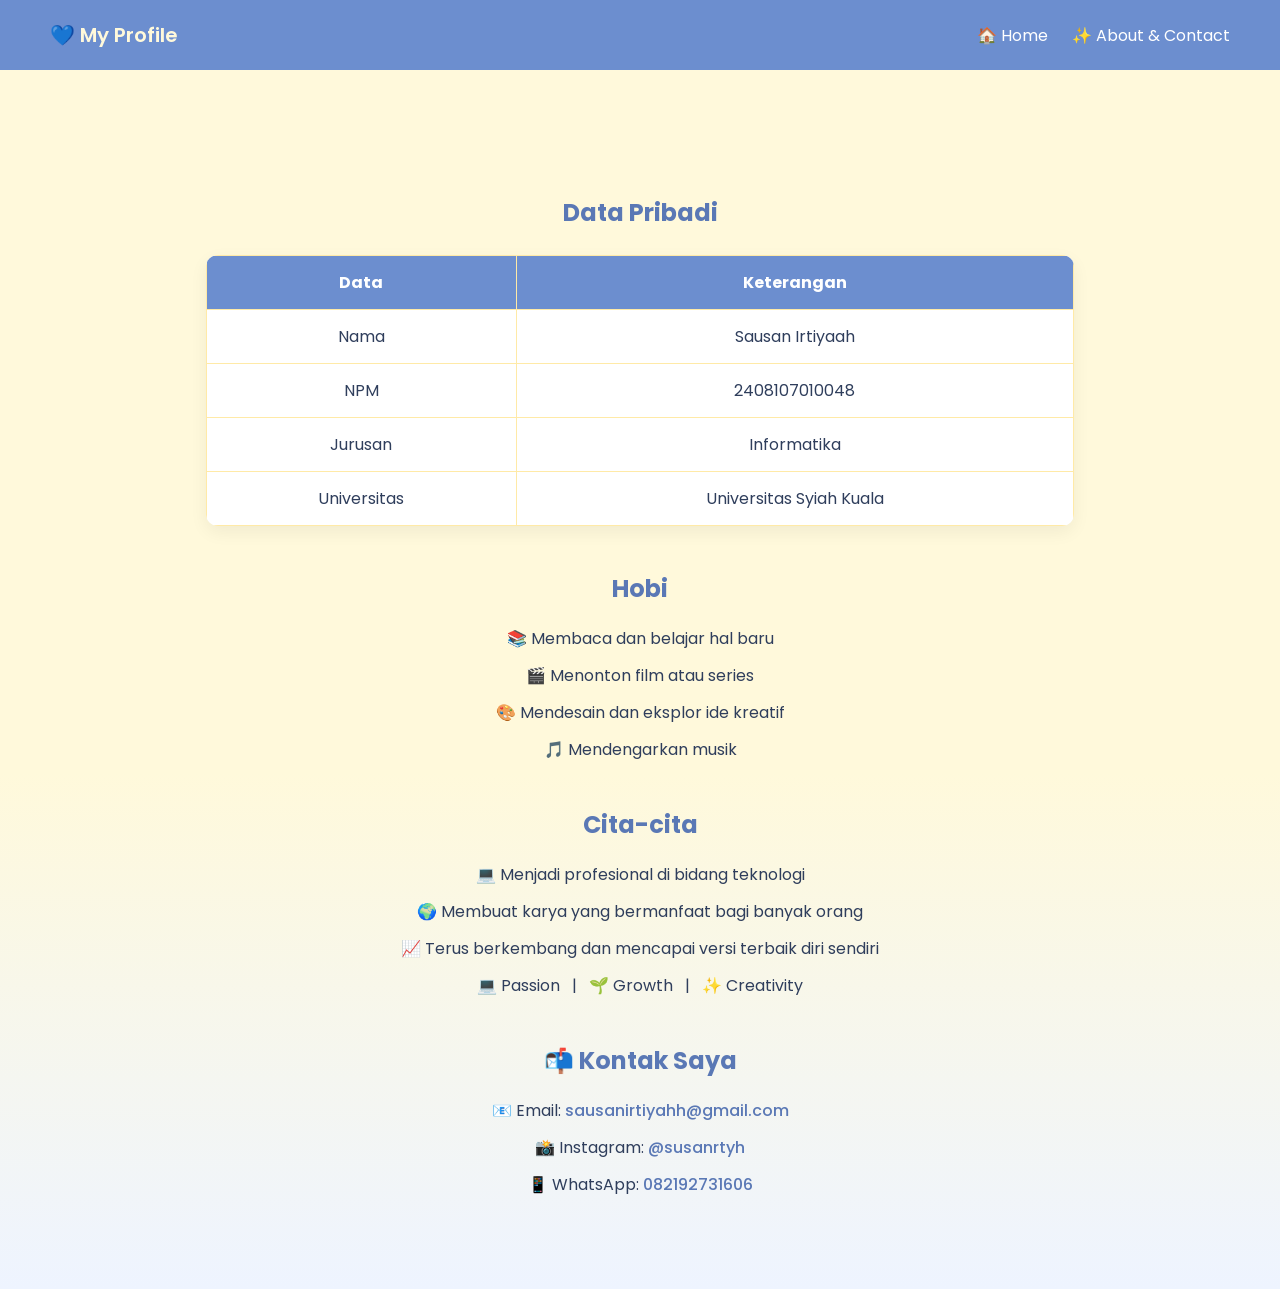
==== about.html @ e15e1859 "Add files via upload" ====
<!DOCTYPE html>
<html>
<head>
    <title>About & Contact - Sausan</title>
    <link rel="stylesheet" href="style.css">

    <!-- Google Font -->
    <link href="https://fonts.googleapis.com/css2?family=Poppins:wght@300;400;600&display=swap" rel="stylesheet">
</head>
<body>

    <nav>
        <div class="logo">💙 My Profile</div>
        <div class="menu">
            <a href="index.html">🏠 Home</a>
            <a href="about.html">✨ About & Contact</a>
        </div>
    </nav>

    <section class="content">

        <h2>Data Pribadi</h2>

        <table>
            <tr>
                <th>Data</th>
                <th>Keterangan</th>
            </tr>
            <tr>
                <td>Nama</td>
                <td>Sausan Irtiyaah</td>
            </tr>
            <tr>
                <td>NPM</td>
                <td>2408107010048</td>
            </tr>
            <tr>
                <td>Jurusan</td>
                <td>Informatika</td>
            </tr>
            <tr>
                <td>Universitas</td>
                <td>Universitas Syiah Kuala</td>
            </tr>
        </table>

        <h2>Hobi</h2>
        <ul class="list">
            <li>📚 Membaca dan belajar hal baru</li>
            <li>🎬 Menonton film atau series</li>
            <li>🎨 Mendesain dan eksplor ide kreatif</li>
            <li>🎵 Mendengarkan musik</li>
        </ul>

        <h2>Cita-cita</h2>
        <ul class="list">
            <li>💻 Menjadi profesional di bidang teknologi</li>
            <li>🌍 Membuat karya yang bermanfaat bagi banyak orang</li>
            <li>📈 Terus berkembang dan mencapai versi terbaik diri sendiri</li>
        </ul>

        <div class="mini-icons">
            💻 Passion &nbsp; | &nbsp; 🌱 Growth &nbsp; | &nbsp; ✨ Creativity
        </div>

        <h2>📬 Kontak Saya</h2>
        <ul class="list contact">
            <li>📧 Email: 
                <a href="mailto:sausanirtiyahh@gmail.com">
                    sausanirtiyahh@gmail.com
                </a>
            </li>

            <li>📸 Instagram: 
                <a href="https://instagram.com/susanrtyh" target="_blank">
                    @susanrtyh
                </a>
            </li>

            <li>📱 WhatsApp: 
                <a href="https://wa.me/6282192731606" target="_blank">
                    082192731606
                </a>
            </li>
        </ul>

    </section>

</body>
</html>
---- style.css ----
* {
    margin: 0;
    padding: 0;
    box-sizing: border-box;
}

body {
    font-family: 'Poppins', sans-serif;
    background: linear-gradient(to bottom, #fff9db 60%, #eef4ff 100%);
    color: #2f3e5c;
}

/* ================= NAVBAR ================= */

nav {
    background-color: #6c8ecf;
    display: flex;
    justify-content: space-between;
    padding: 20px 50px;
    align-items: center;
}

.logo {
    font-weight: 600;
    font-size: 20px;
    color: #fff9db;
}

.menu a {
    text-decoration: none;
    color: white;
    margin-left: 20px;
    transition: 0.3s ease;
    font-weight: 400;
}

.menu a:hover {
    color: #fff2a8;
}

/* ================= HERO SECTION ================= */

.hero {
    text-align: center;
    padding: 100px 20px;
    background-color: #e8f0ff;
    border-bottom-left-radius: 60px;
    border-bottom-right-radius: 60px;
}

.profile-img {
    width: 210px;
    height: 210px;
    border-radius: 50%;
    border: 6px solid #fff2a8;
    object-fit: cover;
    margin-bottom: 25px;
    transition: 0.3s ease;
    box-shadow: 0 8px 20px rgba(0,0,0,0.08);
}

.profile-img:hover {
    transform: scale(1.04);
}

h1 {
    color: #5a78b5;
    margin-bottom: 8px;
    font-size: 34px;
}

h3 {
    font-weight: 300;
    margin-bottom: 25px;
    font-size: 20px;
}

/* ================= TEXT BOX INTRO ================= */

.intro {
    max-width: 700px;
    margin: 30px auto;
    line-height: 1.8;
    font-weight: 300;
    font-size: 17px;
    background-color: #5a78b5; /* Biru lebih gelap */
    color: white;
    padding: 30px;
    border-radius: 20px;
    box-shadow: 0 10px 25px rgba(0,0,0,0.08);
}

/* ================= ABOUT PAGE ================= */

.content {
    padding: 80px 20px;
    text-align: center;
}

h2 {
    margin-top: 45px;
    color: #5a78b5;
}

/* ================= TABLE ================= */

table {
    margin: 25px auto;
    border-collapse: collapse;
    width: 70%;
    background-color: #ffffff;
    border-radius: 12px;
    overflow: hidden;
    box-shadow: 0 6px 18px rgba(0,0,0,0.06);
}

th, td {
    padding: 14px;
    border: 1px solid #ffeaa7;
}

th {
    background-color: #6c8ecf; /* Soft calm blue */
    color: white;

}

/* ================= LIST ================= */

.list {
    list-style: none;
    margin-top: 20px;
}

.list li {
    margin: 12px 0;
}

/* ================= CONTACT LINKS ================= */

.contact a {
    color: #5a78b5;
    text-decoration: none;
    transition: 0.3s ease;
    font-weight: 500;
}

.contact a:hover {
    color: #ffd966;
}
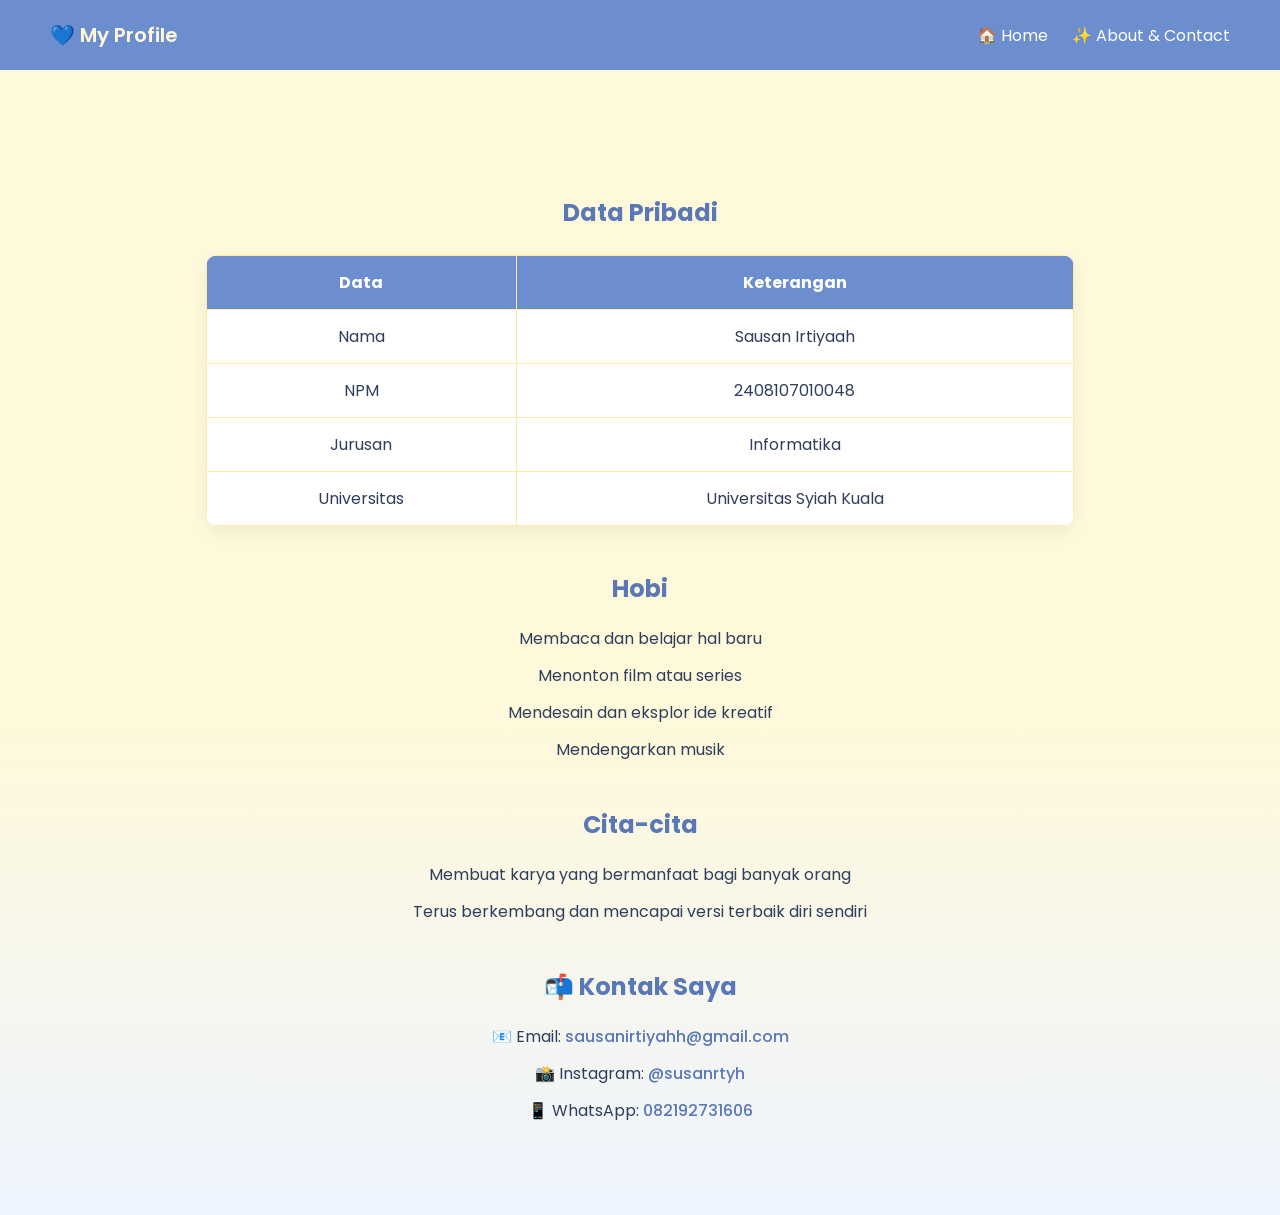
==== commit ebadda43: "about.html" ====
--- a/about.html
+++ b/about.html
@@ -46,22 +46,17 @@
 
         <h2>Hobi</h2>
         <ul class="list">
-            <li>📚 Membaca dan belajar hal baru</li>
-            <li>🎬 Menonton film atau series</li>
-            <li>🎨 Mendesain dan eksplor ide kreatif</li>
-            <li>🎵 Mendengarkan musik</li>
+            <li>Membaca dan belajar hal baru</li>
+            <li>Menonton film atau series</li>
+            <li>Mendesain dan eksplor ide kreatif</li>
+            <li>Mendengarkan musik</li>
         </ul>
 
         <h2>Cita-cita</h2>
         <ul class="list">
-            <li>💻 Menjadi profesional di bidang teknologi</li>
-            <li>🌍 Membuat karya yang bermanfaat bagi banyak orang</li>
-            <li>📈 Terus berkembang dan mencapai versi terbaik diri sendiri</li>
+            <li>Membuat karya yang bermanfaat bagi banyak orang</li>
+            <li>Terus berkembang dan mencapai versi terbaik diri sendiri</li>
         </ul>
-
-        <div class="mini-icons">
-            💻 Passion &nbsp; | &nbsp; 🌱 Growth &nbsp; | &nbsp; ✨ Creativity
-        </div>
 
         <h2>📬 Kontak Saya</h2>
         <ul class="list contact">
@@ -87,4 +82,5 @@
     </section>
 
 </body>
-</html>+
+</html>
